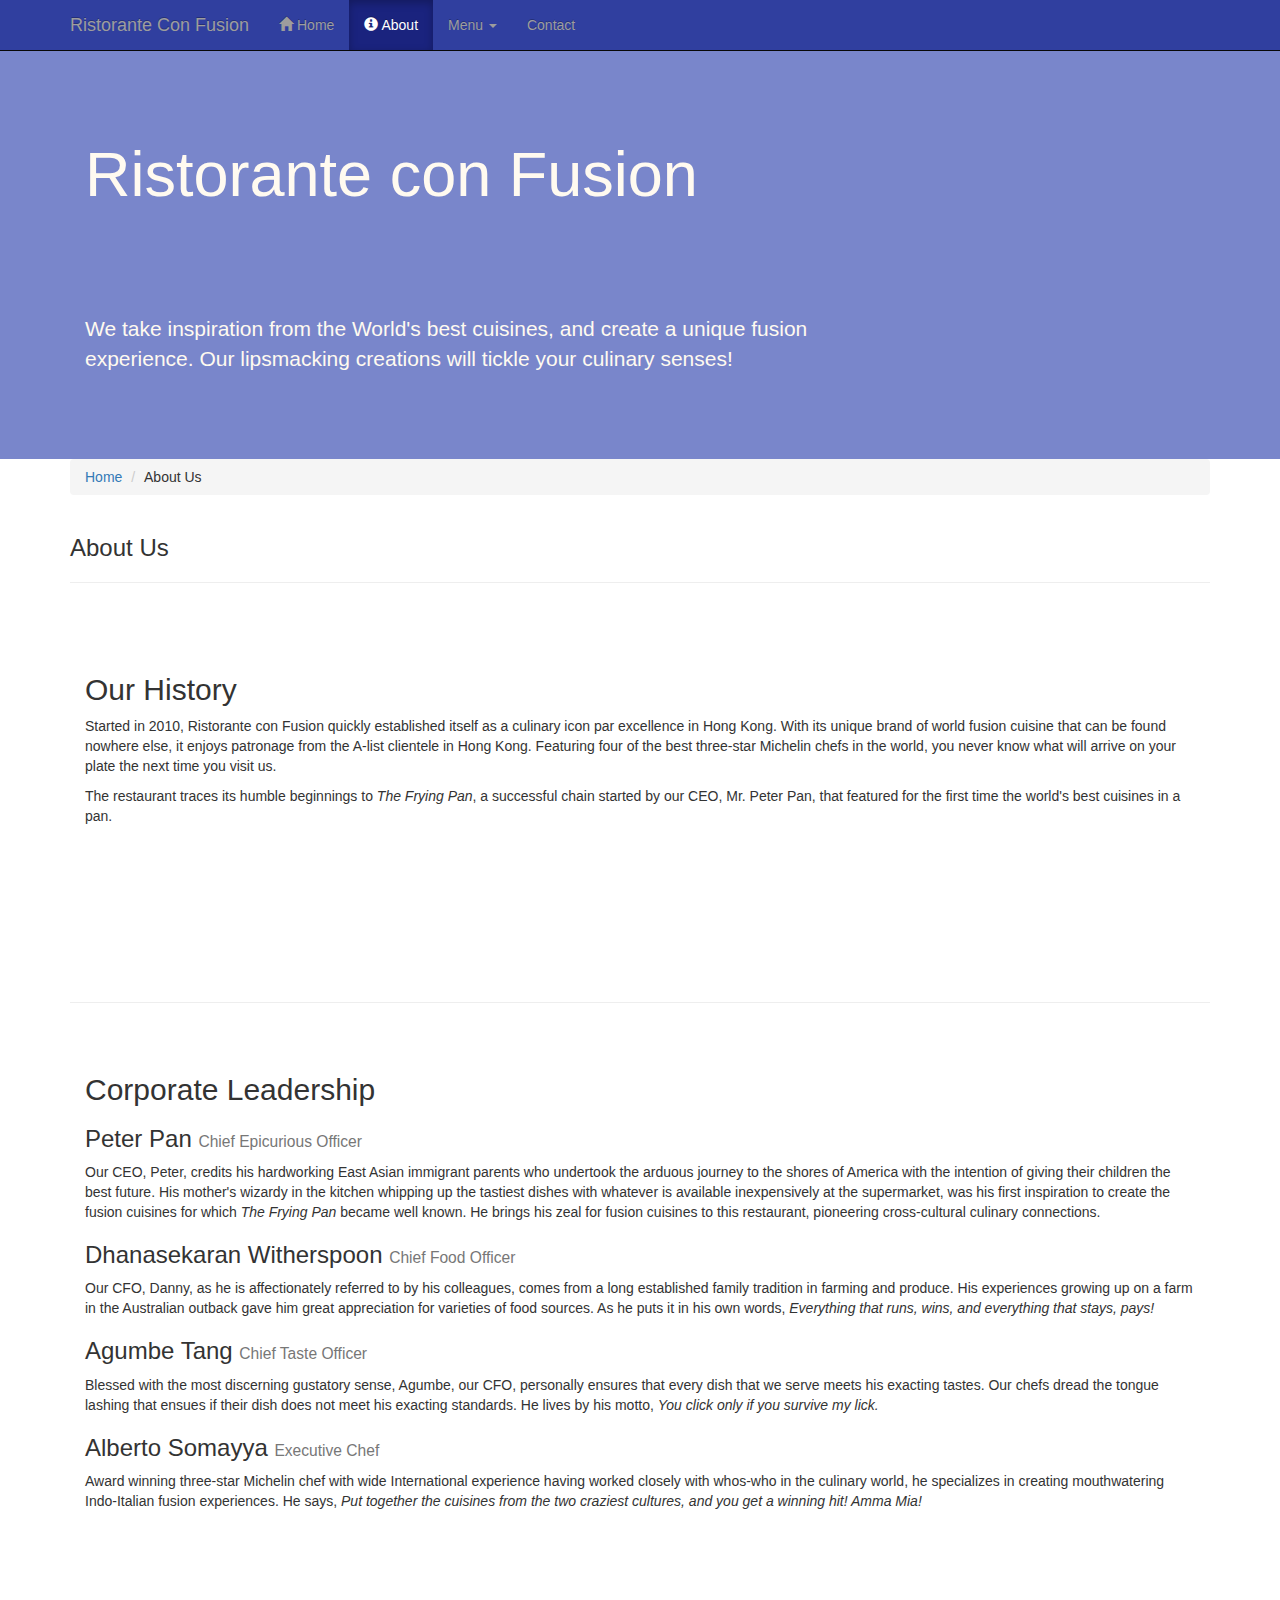
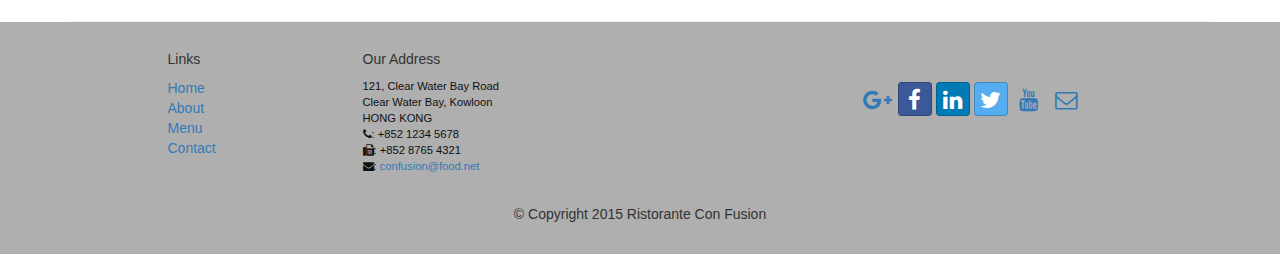
==== web-frameworks/ConFusionRistoranteProject/aboutus.html @ c9ee2e09 "Web Frameworks'  Course folder added to  project" ====
<!DOCTYPE html>
<html lang="en">

<head>
    <meta charset="utf-8">
    <meta http-equiv="X-UA-Compatible" content="IE=edge">
    <meta name="viewport" content="width=device-width, initial-scale=1">
    <!-- The above 3 meta tags *must* come first in the head; any other head 
         content must come *after* these tags -->
    <title>Ristorante Con Fusion: About Us</title>
        <!-- Bootstrap -->
    <link href="css/bootstrap.min.css" rel="stylesheet">
    <link href="css/bootstrap-theme.min.css" rel="stylesheet">
    <link href="css/font-awesome.min.css" rel="stylesheet">
    <link href="css/bootstrap-social.css" rel="stylesheet">
    <link href="css/mystyles.css" rel="stylesheet">

    <!-- HTML5 shim and Respond.js for IE8 support of HTML5 elements and media queries -->
    <!-- WARNING: Respond.js doesn't work if you view the page via file:// -->
    <!--[if lt IE 9]>
      <script src="https://oss.maxcdn.com/html5shiv/3.7.2/html5shiv.min.js"></script>
      <script src="https://oss.maxcdn.com/respond/1.4.2/respond.min.js"></script>
    <![endif]-->
</head>

<body>
    <nav class="navbar navbar-inverse navbar-fixed-top" role="navigation">
        <div class="container">
            <div class="navbar-header">
                <button type="button" class="navbar-toggle collapsed" data-toggle="collapse" data-target="#navbar" aria-expanded="false" aria-controls="navbar">
                    <span class="sr-only">Toggle navigation</span>
                    <span class="icon-bar"></span>
                    <span class="icon-bar"></span>
                    <span class="icon-bar"></span>
                </button>
                <a class="navbar-brand" href="index.html">Ristorante Con Fusion</a>
            </div>
            <div id="navbar" class="navbar-collapse collapse">
                <ul class="nav navbar-nav">
                    <li><a href="index.html"><span class="glyphicon glyphicon-home"
                         aria-hidden="true"></span> Home</a></li>
                    <li class="active"><a href="aboutus.html"><span class="glyphicon glyphicon-info-sign"
                         aria-hidden="true"></span> About</a></li>
                    <li class="dropdown">
                        <a href="#" class="dropdown-toggle" data-toggle="dropdown"
                         role="button" aria-haspopup="true" aria-expanded="false">
                         Menu <span class="caret"></span></a>
                        <ul class="dropdown-menu">
                            <li><a href="#">Appetizers</a></li>
                            <li><a href="#">Main Courses</a></li>
                            <li><a href="#">Desserts</a></li>
                            <li><a href="#">Drinks</a></li>
                            <li role="separator" class="divider"></li>
                            <li class="dropdown-header">Specials</li>
                            <li><a href="#">Lunch Buffet</a></li>
                            <li><a href="#">Weekend Brunch</a></li>
                        </ul>
                    </li>
                    <li><a href="#">Contact</a></li>
                </ul>
            </div>
        </div>
    </nav>  
    <header class="jumbotron">

        <!-- Main component for a primary marketing message or call to action -->

        <div class="container">
            <div class="row row-header">
                <div class="col-xs-12 col-sm-8">
                    <h1>Ristorante con Fusion</h1>
                    <p style="padding:40px;"></p>
                    <p>We take inspiration from the World's best cuisines, and create a unique fusion experience. Our lipsmacking creations will tickle your culinary senses!</p>
                </div>
                <div class="col-xs-12 col-sm-4">
                </div>
            </div>
        </div>
    </header>

    <div class="container">
        <div class="row">
            <div class="col-xs-12">
                <ol class="breadcrumb">    
                    <li><a href="index.html">Home</a></li>
                    <li>About Us</li>
                </ol>
            </div>
            <div  class="col-xs-12">
               <h3>About Us</h3>
               <hr>
            </div>
        </div>
        
        <div class="row row-content">
            <div class="col-xs-12">
                <h2>Our History</h2>
                <p>Started in 2010, Ristorante con Fusion quickly established itself as a culinary icon par excellence in Hong Kong. With its unique brand of world fusion cuisine that can be found nowhere else, it enjoys patronage from the A-list clientele in Hong Kong.  Featuring four of the best three-star Michelin chefs in the world, you never know what will arrive on your plate the next time you visit us.</p>
                <p>The restaurant traces its humble beginnings to <em>The Frying Pan</em>, a successful chain started by our CEO, Mr. Peter Pan, that featured for the first time the world's best cuisines in a pan.</p>
            </div>
            <div class="col-xs-12">
                <p style="padding:20px;"></p>
            </div>
        </div>


        <div class="row row-content">
            <div class="col-xs-12">
                <h2>Corporate Leadership</h2>
                <h3>Peter Pan <small>Chief Epicurious Officer</small></h3>
                <p>Our CEO, Peter, credits his hardworking East Asian immigrant parents who undertook the arduous journey to the shores of America with the intention of giving their children the best future. His mother's wizardy in the kitchen whipping up the tastiest dishes with whatever is available inexpensively at the supermarket, was his first inspiration to create the fusion cuisines for which <em>The Frying Pan</em> became well known. He brings his zeal for fusion cuisines to this restaurant, pioneering cross-cultural culinary connections.</p>
                <h3>Dhanasekaran Witherspoon <small>Chief Food Officer</small></h3>
                <p>Our CFO, Danny, as he is affectionately referred to by his colleagues, comes from a long established family tradition in farming and produce. His experiences growing up on a farm in the Australian outback gave him great appreciation for varieties of food sources. As he puts it in his own words, <em>Everything that runs, wins, and everything that stays, pays!</em></p>
                <h3>Agumbe Tang <small>Chief Taste Officer</small></h3>
                <p>Blessed with the most discerning gustatory sense, Agumbe, our CFO, personally ensures that every dish that we serve meets his exacting tastes. Our chefs dread the tongue lashing that ensues if their dish does not meet his exacting standards. He lives by his motto, <em>You click only if you survive my lick.</em></p>
                <h3>Alberto Somayya <small>Executive Chef</small></h3>
                <p>Award winning three-star Michelin chef with wide International experience having worked closely with whos-who in the culinary world, he specializes in creating mouthwatering Indo-Italian fusion experiences. He says, <em>Put together the cuisines from the two craziest cultures, and you get a winning hit! Amma Mia!</em></p>
            </div>
             <div class="col-xs-12">
                <p style="padding:20px;"></p>
            </div>
       </div>

    </div>

    <footer class="row-footer">
        <div class="container">
            <div class="row">             
                <div class="col-xs-5 col-xs-offset-1 col-sm-2 col-sm-offset-1">
                    <h5>Links</h5>
                    <ul class="list-unstyled">
                        <li><a href="index.html">Home</a></li>
                        <li><a href="aboutus.html">About</a></li>
                        <li><a href="#">Menu</a></li>
                        <li><a href="#">Contact</a></li>
                    </ul>
                </div>
                <div class="col-xs-6 col-sm-5">
                    <h5>Our Address</h5>
                    <address>
		              121, Clear Water Bay Road<br>
		              Clear Water Bay, Kowloon<br>
		              HONG KONG<br>
		              <i class="fa fa-phone"></i>: +852 1234 5678<br>
		              <i class="fa fa-fax"></i>: +852 8765 4321<br>
		              <i class="fa fa-envelope"></i>: 
                        <a href="mailto:confusion@food.net">confusion@food.net</a>
		           </address>
                </div>
                <div class="col-xs-12 col-sm-4">
                    <div class="nav navbar-nav" style="padding: 40px 10px;">
                        <a class="btn btn-social-icon btn-google-plus" href="http://google.com/+"><i class="fa fa-google-plus"></i></a>
                        <a class="btn btn-social-icon btn-facebook" href="http://www.facebook.com/profile.php?id="><i class="fa fa-facebook"></i></a>
                        <a class="btn btn-social-icon btn-linkedin" href="http://www.linkedin.com/in/"><i class="fa fa-linkedin"></i></a>
                        <a class="btn btn-social-icon btn-twitter" href="http://twitter.com/"><i class="fa fa-twitter"></i></a>
                        <a class="btn btn-social-icon btn-youtube" href="http://youtube.com/"><i class="fa fa-youtube"></i></a>
                        <a class="btn btn-social-icon" href="mailto:"><i class="fa fa-envelope-o"></i></a>
                    </div>
                </div>
                <div class="col-xs-12">
                    <p style="padding:10px;"></p>
                    <p align=center>© Copyright 2015 Ristorante Con Fusion</p>
                </div>
            </div>
        </div>
    </footer>
    <!-- jQuery (necessary for Bootstrap's JavaScript plugins) -->
    <script src="https://ajax.googleapis.com/ajax/libs/jquery/1.11.3/jquery.min.js"></script>
    <!-- Include all compiled plugins (below), or include individual files as needed -->
    <script src="js/bootstrap.min.js"></script>
</body>

</html>
---- web-frameworks/ConFusionRistoranteProject/css/mystyles.css ----
body { padding: 50px 0 0 0; z-index: 0; }
.navbar-inverse { background: #303f9f; }
.navbar-inverse .navbar-nav > .active > a,
.navbar-inverse .navbar-nav > .active > a:hover,
.navbar-inverse .navbar-nav > .active > a:focus { color: #fff; background: #1a237e; }

.navbar-inverse .navbar-nav > .open > a, 
.navbar-inverse .navbar-nav > .open > a:hover,
.navbar-inverse .navbar-nav > .open > a:focus { color: #fff; background: #1a237e; } 

.navbar-inverse .navbar-nav > .open .dropdown-menu > li > a,
.navbar-inverse .navbar-nav > .open .dropdown-menu { background-color: #303f9f; color: #eee;  }

.navbar-inverse .navbar-nav .open .dropdown-menu > li > a:hover { color: #000; }

.row-header { margin: 0px auto; padding: 0px auto; }
.row-content { margin: 0px auto; padding: 50px 0; border-bottom: 1px ridge; min-height: 400px; }
.row-footer { background-color: #afafaf; margin: 0px auto; padding: 20px 0; }
.jumbotron { padding: 70px 30px; margin: 0px auto; background: #7986cb; color: floralwhite; }
address { font-size: 80%; margin: 0px; color: #0f0f0f; }
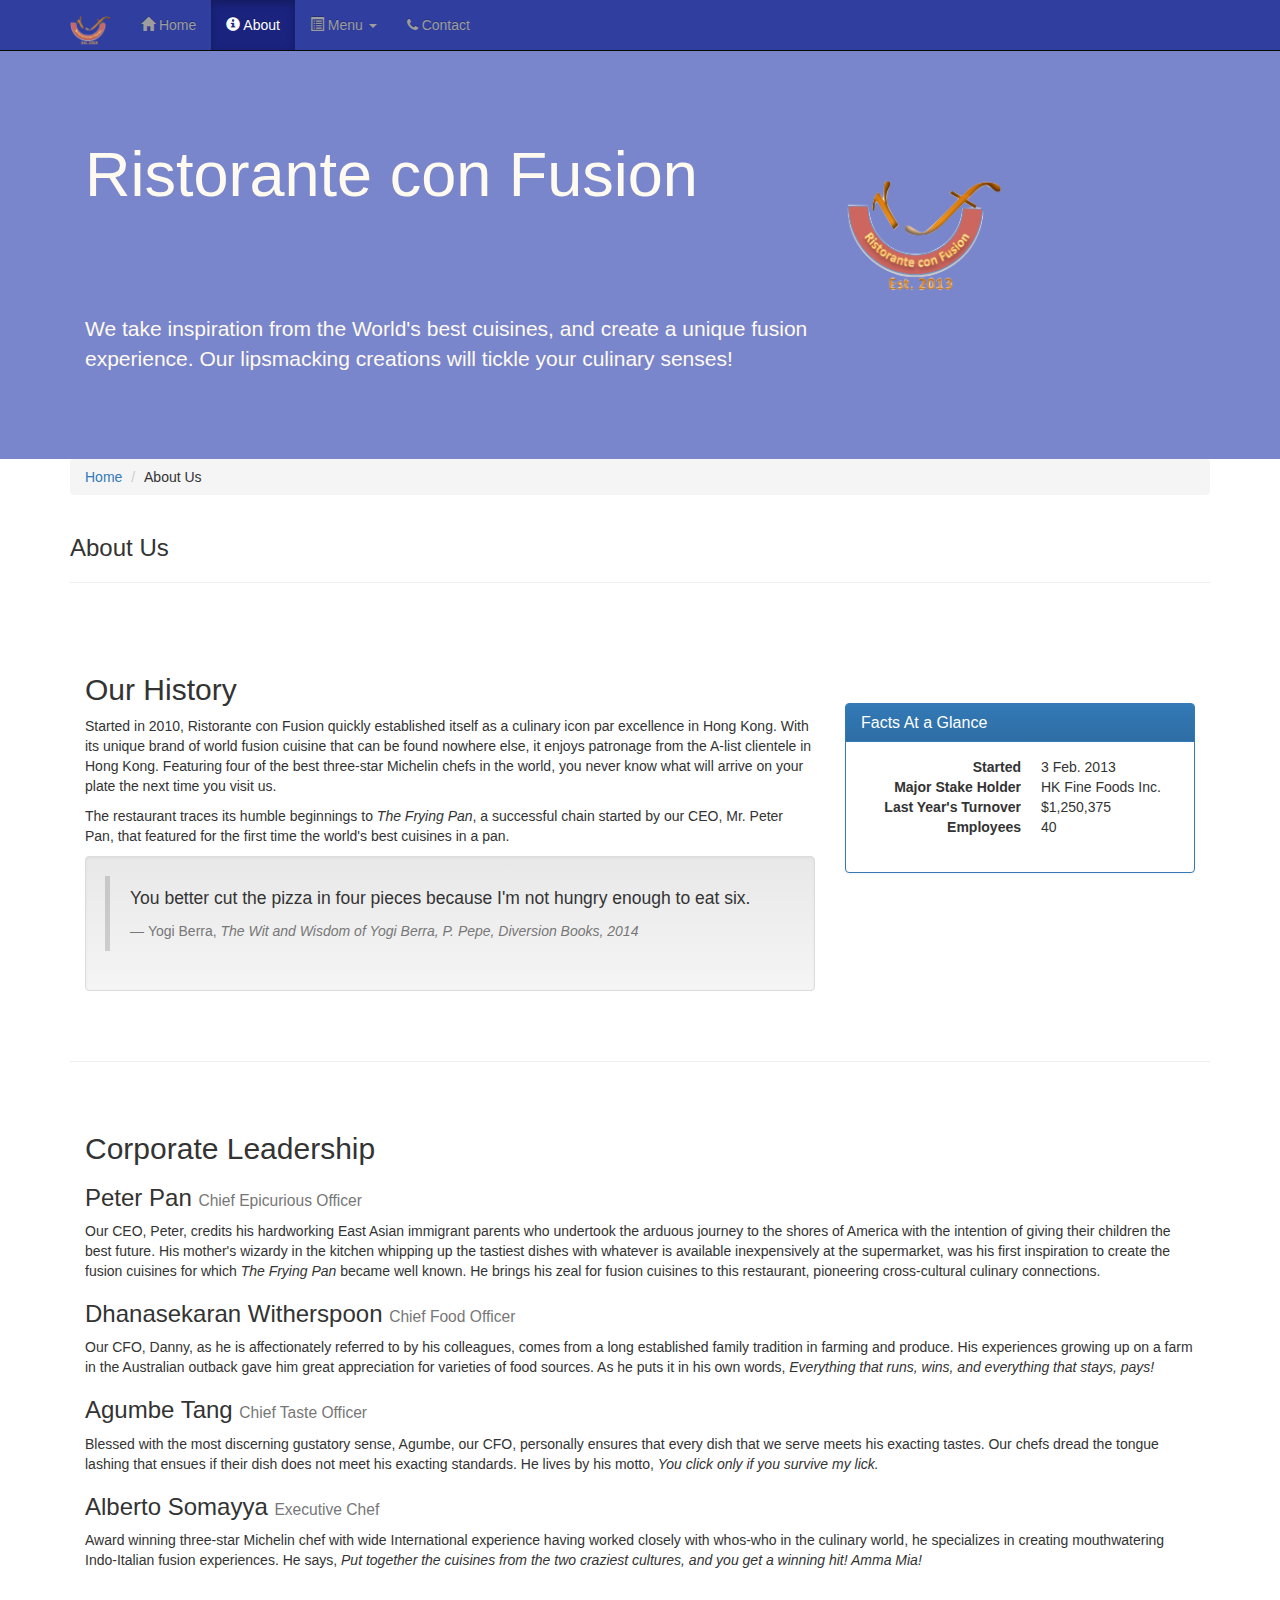
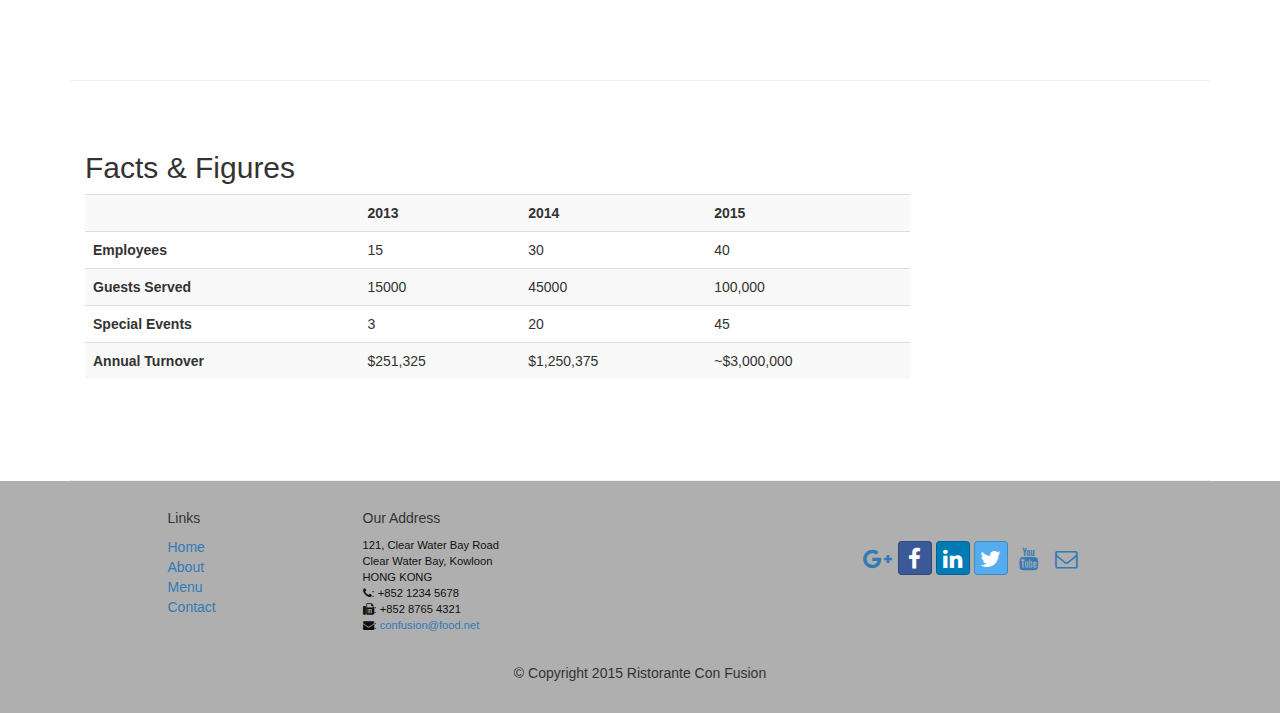
==== commit 6da81044: "Changes from week 2 added to the project" ====
--- a/web-frameworks/ConFusionRistoranteProject/aboutus.html
+++ b/web-frameworks/ConFusionRistoranteProject/aboutus.html
@@ -34,7 +34,7 @@
                     <span class="icon-bar"></span>
                     <span class="icon-bar"></span>
                 </button>
-                <a class="navbar-brand" href="index.html">Ristorante Con Fusion</a>
+                <a class="navbar-brand" href="#"><img src="img/logo.png" height=30 width=41></a>
             </div>
             <div id="navbar" class="navbar-collapse collapse">
                 <ul class="nav navbar-nav">
@@ -44,7 +44,8 @@
                          aria-hidden="true"></span> About</a></li>
                     <li class="dropdown">
                         <a href="#" class="dropdown-toggle" data-toggle="dropdown"
-                         role="button" aria-haspopup="true" aria-expanded="false">
+                         role="button" aria-haspopup="true" aria-expanded="false"> <span class="glyphicon glyphicon-list-alt"
+                         aria-hidden="true"></span>
                          Menu <span class="caret"></span></a>
                         <ul class="dropdown-menu">
                             <li><a href="#">Appetizers</a></li>
@@ -57,7 +58,8 @@
                             <li><a href="#">Weekend Brunch</a></li>
                         </ul>
                     </li>
-                    <li><a href="#">Contact</a></li>
+                    <li><a href="contactus.html "><span class="fa fa-phone"
+                         aria-hidden="true"></span> Contact</a></li>
                 </ul>
             </div>
         </div>
@@ -73,7 +75,9 @@
                     <p style="padding:40px;"></p>
                     <p>We take inspiration from the World's best cuisines, and create a unique fusion experience. Our lipsmacking creations will tickle your culinary senses!</p>
                 </div>
-                <div class="col-xs-12 col-sm-4">
+                <div class="col-xs-12 col-sm-2">
+                    <p style="padding:20px;"></p>
+                    <img src="img/logo.png" class="img-responsive">
                 </div>
             </div>
         </div>
@@ -94,13 +98,43 @@
         </div>
         
         <div class="row row-content">
-            <div class="col-xs-12">
+            <div class="col-xs-12 col-sm-8">
                 <h2>Our History</h2>
                 <p>Started in 2010, Ristorante con Fusion quickly established itself as a culinary icon par excellence in Hong Kong. With its unique brand of world fusion cuisine that can be found nowhere else, it enjoys patronage from the A-list clientele in Hong Kong.  Featuring four of the best three-star Michelin chefs in the world, you never know what will arrive on your plate the next time you visit us.</p>
                 <p>The restaurant traces its humble beginnings to <em>The Frying Pan</em>, a successful chain started by our CEO, Mr. Peter Pan, that featured for the first time the world's best cuisines in a pan.</p>
-            </div>
-            <div class="col-xs-12">
+                
+                <div class="well">
+                    <blockquote>
+                        <p>You better cut the pizza in four pieces because
+                            I'm not hungry enough to eat six.</p>
+                        <footer>Yogi Berra,
+                          <cite>The Wit and Wisdom of Yogi Berra,
+                            P. Pepe, Diversion Books, 2014</cite>
+                        </footer>
+                    </blockquote>
+                </div>
+                
+            </div>
+            <div class="col-xs-12 col-sm-4">
                 <p style="padding:20px;"></p>
+                
+                <div class="panel panel-primary">
+                    <div class="panel-heading">
+                        <h3 class="panel-title">Facts At a Glance</h3>
+                    </div>
+                    <div class="panel-body">
+                        <dl class="dl-horizontal">
+                            <dt>Started</dt>
+                            <dd>3 Feb. 2013</dd>
+                            <dt>Major Stake Holder</dt>
+                            <dd>HK Fine Foods Inc.</dd>
+                            <dt>Last Year's Turnover</dt>
+                            <dd>$1,250,375</dd>
+                            <dt>Employees</dt>
+                            <dd>40</dd>
+                       </dl>
+                    </div>
+                </div>
             </div>
         </div>
 
@@ -121,6 +155,49 @@
                 <p style="padding:20px;"></p>
             </div>
        </div>
+        
+       <div class="row row-content">
+            <div class="col-xs-12 col-sm-9">
+                <h2>Facts &amp; Figures</h2>
+                <div class="table-responsive">
+                    <table class="table table-striped">
+                        <tr>
+                            <td>&nbsp;</td>
+                            <th>2013</th>
+                            <th>2014</th>
+                            <th>2015</th>
+                        </tr>
+                        <tr>
+                            <th>Employees</th>
+                            <td>15</td>
+                            <td>30</td>
+                            <td>40</td>
+                        </tr>
+                        <tr>
+                            <th>Guests Served</th>
+                            <td>15000</td>
+                            <td>45000</td>
+                            <td>100,000</td>
+                        </tr>
+                        <tr>
+                            <th>Special Events</th>
+                            <td>3</td>
+                            <td>20</td>
+                            <td>45</td>
+                        </tr>
+                        <tr>
+                            <th>Annual Turnover</th>
+                            <td>$251,325</td>
+                            <td>$1,250,375</td>
+                            <td>~$3,000,000</td>
+                        </tr>
+                    </table>
+                </div>
+            </div>
+             <div class="col-xs-12 col-sm-3">
+                <p style="padding:20px;"></p>
+            </div>
+       </div> 
 
     </div>
 
@@ -133,7 +210,7 @@
                         <li><a href="index.html">Home</a></li>
                         <li><a href="aboutus.html">About</a></li>
                         <li><a href="#">Menu</a></li>
-                        <li><a href="#">Contact</a></li>
+                        <li><a href="contactus.html ">Contact</a></li>
                     </ul>
                 </div>
                 <div class="col-xs-6 col-sm-5">
